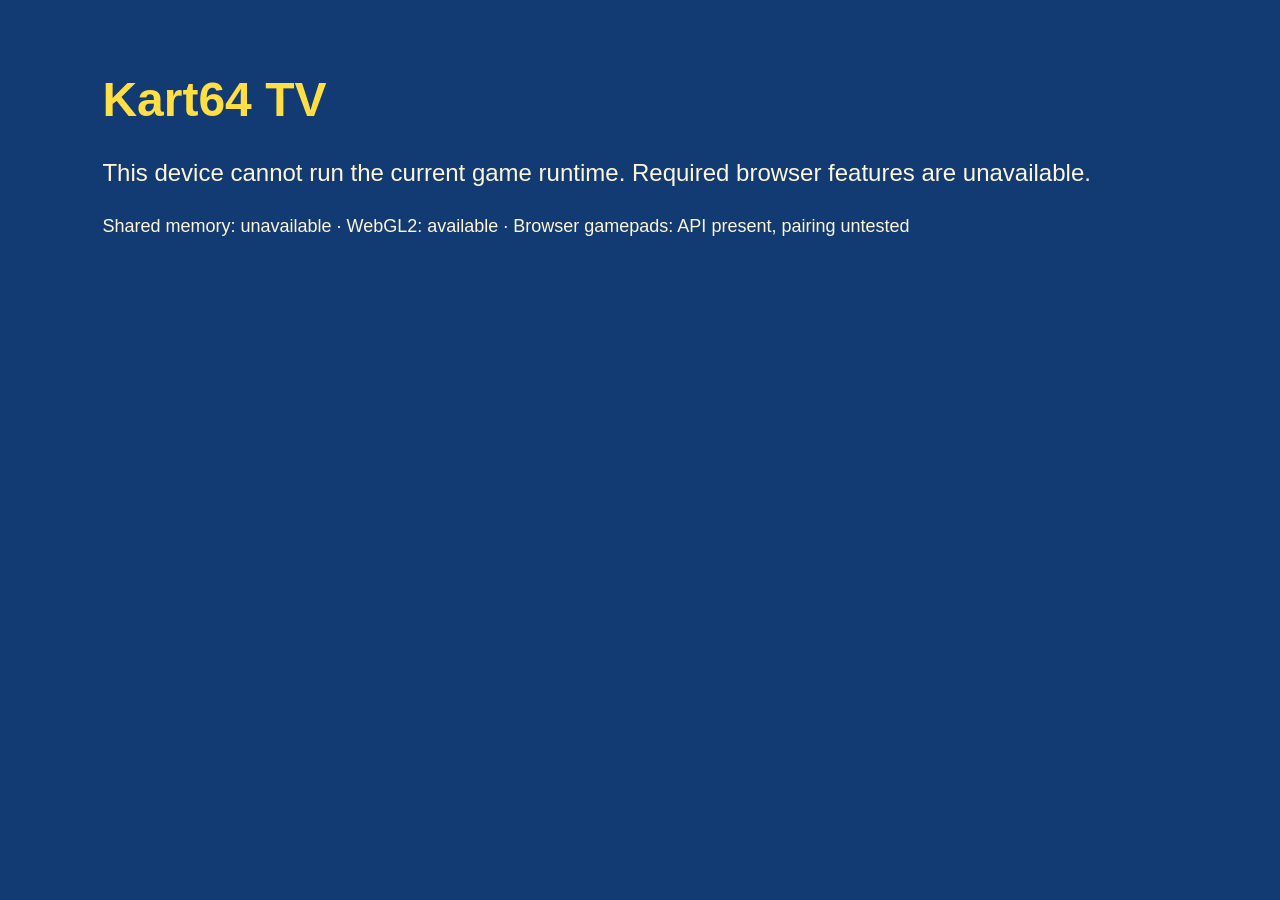
==== android/app/src/main/assets/launch.html @ eab16555 "Introduce Kart64 TV installer" ====
<!doctype html><meta charset="utf-8"><meta name="viewport" content="width=device-width, initial-scale=1"><title>Kart64 TV</title>
<style>body{background:#123b74;color:#fff5d7;font:24px sans-serif;margin:8vh 8vw}h1{color:#ffdf43}button{font:inherit;background:#ffdf43;color:#09234a;padding:16px 28px;border:0}small{display:block;margin:25px 0;font-size:18px;line-height:1.6}</style>
<h1>Kart64 TV</h1><p id="state">Checking this TV…</p><small id="details"></small><button id="play" hidden>Start game</button>
<script>
(async()=>{
 let shared=false;try{shared=new WebAssembly.Memory({initial:1,maximum:2,shared:true}).buffer instanceof SharedArrayBuffer}catch(e){}
 const canvas=document.createElement('canvas'),gl=!!canvas.getContext('webgl2');
 const result={sharedWasm:shared,webgl2:gl,isolated:crossOriginIsolated,gamepads:typeof navigator.getGamepads==='function'};
 fetch('../report',{method:'POST',headers:{'Content-Type':'application/json'},body:JSON.stringify(result)}).catch(()=>{});
 document.getElementById('details').textContent='Shared memory: '+(shared?'available':'unavailable')+' · WebGL2: '+(gl?'available':'unavailable')+' · Browser gamepads: '+(result.gamepads?'API present, pairing untested':'unavailable');
 if(!shared||!gl){document.getElementById('state').textContent='This device cannot run the current game runtime. Required browser features are unavailable.';return}
 let installed=false;try{installed=(await fetch('../game/ready.json')).ok}catch(e){}
 document.getElementById('state').textContent=installed?'Required browser features detected. Game performance still needs testing.':'Browser check passed. This build does not contain your game data.';
 if(installed){const p=document.getElementById('play');p.hidden=false;p.onclick=()=>location.href='../game/index.html';p.focus()}
})();
</script>
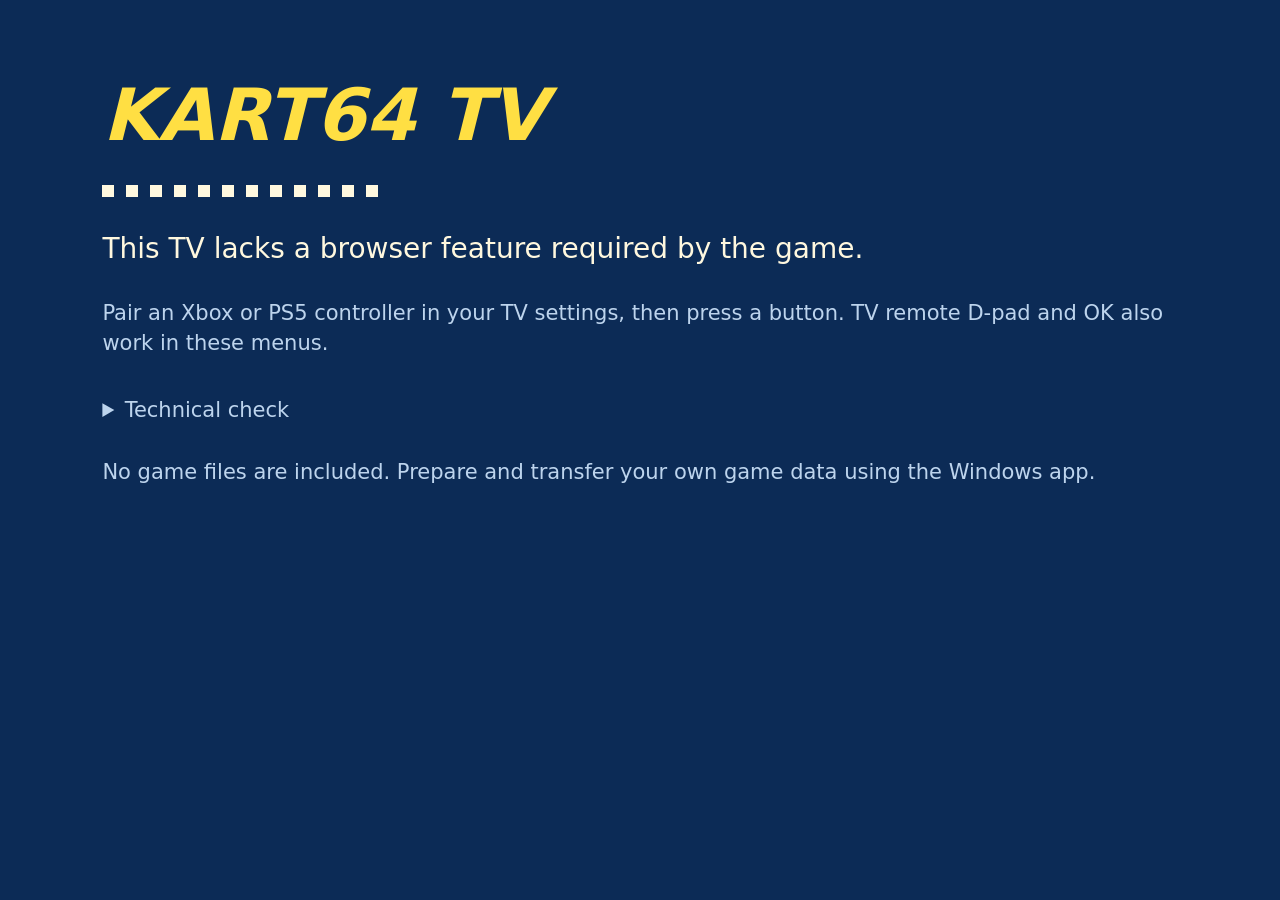
==== commit d6e36e8b: "Add TV controller remapping, safe pause menus and live boot stages" ====
--- a/android/app/src/main/assets/launch.html
+++ b/android/app/src/main/assets/launch.html
@@ -1,16 +1,4 @@
-<!doctype html><meta charset="utf-8"><meta name="viewport" content="width=device-width, initial-scale=1"><title>Kart64 TV</title>
-<style>body{background:#123b74;color:#fff5d7;font:24px sans-serif;margin:8vh 8vw}h1{color:#ffdf43}button{font:inherit;background:#ffdf43;color:#09234a;padding:16px 28px;border:0}small{display:block;margin:25px 0;font-size:18px;line-height:1.6}</style>
-<h1>Kart64 TV</h1><p id="state">Checking this TV…</p><small id="details"></small><button id="play" hidden>Start game</button>
-<script>
-(async()=>{
- let shared=false;try{shared=new WebAssembly.Memory({initial:1,maximum:2,shared:true}).buffer instanceof SharedArrayBuffer}catch(e){}
- const canvas=document.createElement('canvas'),gl=!!canvas.getContext('webgl2');
- const result={sharedWasm:shared,webgl2:gl,isolated:crossOriginIsolated,gamepads:typeof navigator.getGamepads==='function'};
- fetch('../report',{method:'POST',headers:{'Content-Type':'application/json'},body:JSON.stringify(result)}).catch(()=>{});
- document.getElementById('details').textContent='Shared memory: '+(shared?'available':'unavailable')+' · WebGL2: '+(gl?'available':'unavailable')+' · Browser gamepads: '+(result.gamepads?'API present, pairing untested':'unavailable');
- if(!shared||!gl){document.getElementById('state').textContent='This device cannot run the current game runtime. Required browser features are unavailable.';return}
- let installed=false;try{installed=(await fetch('../game/ready.json')).ok}catch(e){}
- document.getElementById('state').textContent=installed?'Required browser features detected. Game performance still needs testing.':'Browser check passed. This build does not contain your game data.';
- if(installed){const p=document.getElementById('play');p.hidden=false;p.onclick=()=>location.href='../game/index.html';p.focus()}
-})();
-</script>
+<!doctype html><html><head><meta charset="utf-8"><meta name="viewport" content="width=device-width,initial-scale=1"><title>Kart64 TV</title>
+<style>
+*{box-sizing:border-box}body{background:#0c2b56;color:#fff8df;font:clamp(18px,2.2vw,28px)/1.45 system-ui,sans-serif;margin:0;padding:7vh 8vw}main{max-width:1100px;margin:auto}h1{color:#ffdf43;font-size:clamp(40px,6vw,72px);font-weight:900;font-style:italic;margin:0}small{color:#bdd4ed;display:block;font-size:.75em;margin:20px 0}.stripe{height:12px;max-width:280px;background:repeating-linear-gradient(90deg,#fff8df 0 12px,#0c2b56 12px 24px);margin:18px 0 32px}button{font:inherit;min-height:64px;background:#2d557f;color:white;padding:16px 28px;border:2px solid #86a4c3;border-bottom:5px solid #061a37;border-radius:7px;margin:8px 16px 8px 0}button#play{background:#df5035}button:focus{outline:5px solid #ffdf43;outline-offset:4px}button[hidden]{display:none}details{margin-top:24px;font-size:.75em;color:#bdd4ed}summary{cursor:pointer;padding:12px 0}#pads{color:#b5efc4}
+</style></head><body><main><h1>KART64 TV</h1><div class="stripe"></div><p id="state" role="status">Checking this TV…</p><button id="play" hidden>Play game</button><button id="controllers" hidden>Controllers & bindings</button><p id="pads"></p><small>Pair an Xbox or PS5 controller in your TV settings, then press a button. TV remote D-pad and OK also work in these menus.</small><details><summary>Technical check</summary><p id="details"></p></details><small>No game files are included. Prepare and transfer your own game data using the Windows app.</small></main><script src="tv-controls.js"></script><script src="launcher.js"></script></body></html>
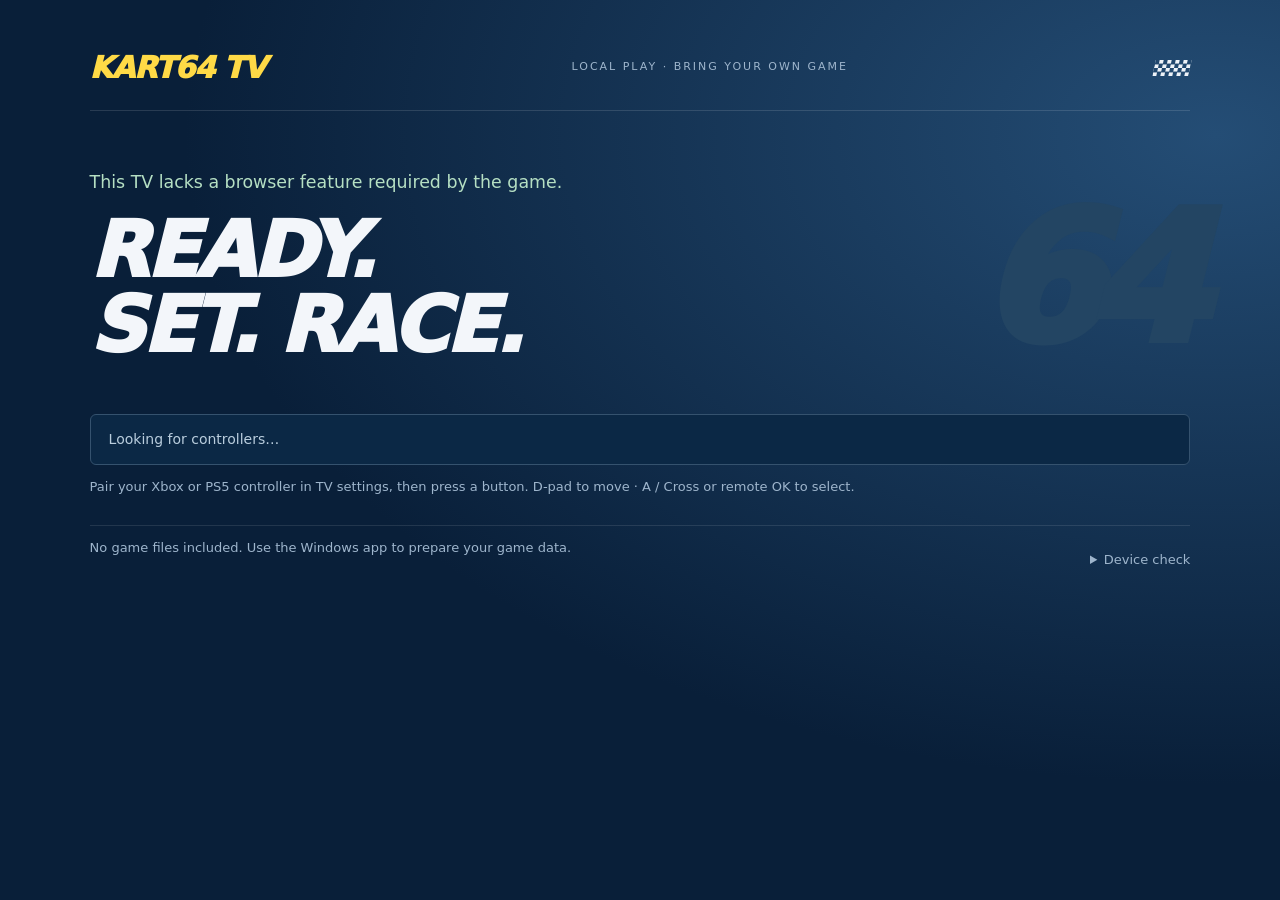
==== commit cbd760f2: "Redesign TV menus with live controller diagrams and compact bindings" ====
--- a/android/app/src/main/assets/launch.html
+++ b/android/app/src/main/assets/launch.html
@@ -1,4 +1,4 @@
 <!doctype html><html><head><meta charset="utf-8"><meta name="viewport" content="width=device-width,initial-scale=1"><title>Kart64 TV</title>
 <style>
-*{box-sizing:border-box}body{background:#0c2b56;color:#fff8df;font:clamp(18px,2.2vw,28px)/1.45 system-ui,sans-serif;margin:0;padding:7vh 8vw}main{max-width:1100px;margin:auto}h1{color:#ffdf43;font-size:clamp(40px,6vw,72px);font-weight:900;font-style:italic;margin:0}small{color:#bdd4ed;display:block;font-size:.75em;margin:20px 0}.stripe{height:12px;max-width:280px;background:repeating-linear-gradient(90deg,#fff8df 0 12px,#0c2b56 12px 24px);margin:18px 0 32px}button{font:inherit;min-height:64px;background:#2d557f;color:white;padding:16px 28px;border:2px solid #86a4c3;border-bottom:5px solid #061a37;border-radius:7px;margin:8px 16px 8px 0}button#play{background:#df5035}button:focus{outline:5px solid #ffdf43;outline-offset:4px}button[hidden]{display:none}details{margin-top:24px;font-size:.75em;color:#bdd4ed}summary{cursor:pointer;padding:12px 0}#pads{color:#b5efc4}
-</style></head><body><main><h1>KART64 TV</h1><div class="stripe"></div><p id="state" role="status">Checking this TV…</p><button id="play" hidden>Play game</button><button id="controllers" hidden>Controllers & bindings</button><p id="pads"></p><small>Pair an Xbox or PS5 controller in your TV settings, then press a button. TV remote D-pad and OK also work in these menus.</small><details><summary>Technical check</summary><p id="details"></p></details><small>No game files are included. Prepare and transfer your own game data using the Windows app.</small></main><script src="tv-controls.js"></script><script src="launcher.js"></script></body></html>
+*{box-sizing:border-box}body{background:radial-gradient(ellipse at 95% 15%,#244d75,transparent 60%),#091f39;color:#f3f6fa;font:clamp(17px,1.7vw,24px)/1.5 system-ui,sans-serif;margin:0;min-height:100vh;padding:5vh 7vw}main{max-width:1120px;margin:auto}header{display:flex;align-items:center;justify-content:space-between;border-bottom:1px solid #ffffff20;padding-bottom:20px;margin-bottom:6vh}h1{color:#ffda46;font-size:30px;font-weight:950;font-style:italic;letter-spacing:-1px;margin:0}.tag{font-size:11px;letter-spacing:2px;color:#9eb5cc;text-transform:uppercase}.stripe{height:16px;width:36px;background:conic-gradient(#edf2f7 25%,transparent 0 50%,#edf2f7 0 75%,transparent 0) 0 0/8px 8px;transform:skew(-12deg)}h2{font-size:clamp(46px,6vw,82px);line-height:.98;font-style:italic;font-weight:950;letter-spacing:-3px;margin:0 0 24px;max-width:850px}#state{display:inline-block;color:#b5dfc3;font-size:.8em;margin:0 0 18px}button{font:750 19px system-ui;min-height:60px;background:#153958;color:#eaf2fa;padding:18px 26px;border:1px solid #496a85;border-radius:5px;margin:0 12px 12px 0;cursor:pointer;box-shadow:none}button#play{background:#ffda46;color:#0b2036;border-color:#ffe58a;min-width:220px;text-align:left}button#play:after{content:"→";float:right;margin-left:32px}button:focus{outline:3px solid #ffda46;outline-offset:4px}button[hidden]{display:none}.actions{margin:22px 0 34px}small{color:#9eb5cc;display:block;font-size:13px;line-height:1.6;max-width:850px;margin:12px 0}#pads{background:#0b2845;border:1px solid #35526e;border-radius:6px;padding:14px 18px;color:#b9cddd;font-size:14px;margin:16px 0 8px}details{font-size:13px;color:#9eb5cc}summary{cursor:pointer;padding:12px 0}footer{border-top:1px solid #ffffff1a;margin-top:28px;padding-top:12px;display:flex;justify-content:space-between;gap:20px}footer small{margin:0}#details{max-width:800px}.layout{display:grid;grid-template-columns:1fr auto;gap:20px}.race-number{font:950 italic 180px/.8 system-ui;color:#234563;align-self:center;letter-spacing:-18px;user-select:none}@media(max-width:950px){.race-number{display:none}header{margin-bottom:28px}h2{font-size:54px}}@media(max-height:650px){header{margin-bottom:24px}h2{font-size:56px}.actions{margin-bottom:16px}}
+</style></head><body><main><header><h1>KART64 TV</h1><span class="tag">Local play · Bring your own game</span><div class="stripe"></div></header><div class="layout"><section><p id="state" role="status">Checking this TV…</p><h2>READY.<br>SET. RACE.</h2><div class="actions"><button id="play" aria-label="Play game" hidden>Play game</button><button id="controllers" hidden>Controllers & bindings</button></div></section><div class="race-number" aria-hidden="true">64</div></div><p id="pads">Looking for controllers…</p><small>Pair your Xbox or PS5 controller in TV settings, then press a button. D-pad to move · A / Cross or remote OK to select.</small><footer><small>No game files included. Use the Windows app to prepare your game data.</small><details><summary>Device check</summary><p id="details"></p></details></footer></main><script src="tv-controls.js"></script><script src="launcher.js"></script></body></html>
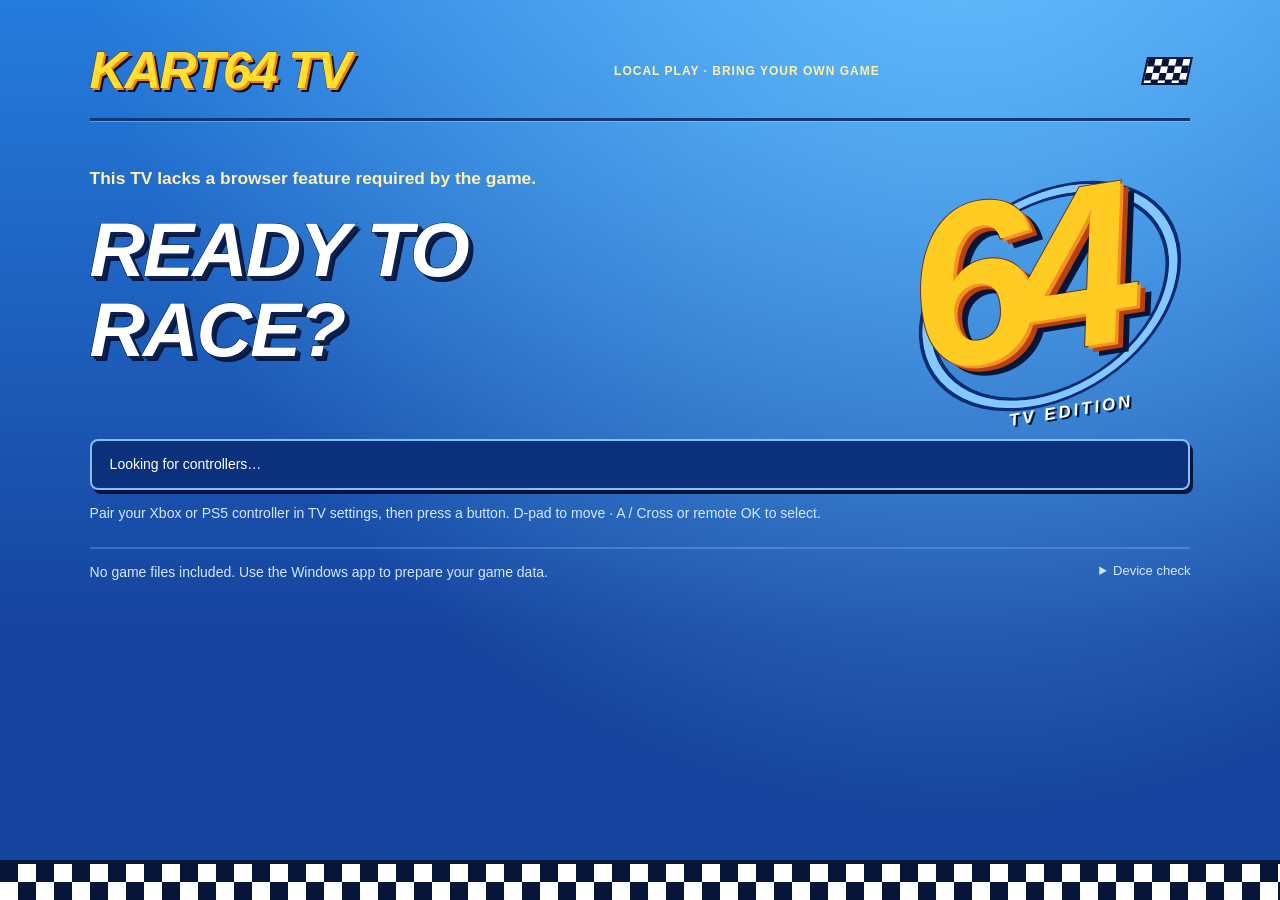
==== commit 1a86ac39: "Style TV menus with classic kart-racing colours and bevelled controls" ====
--- a/android/app/src/main/assets/launch.html
+++ b/android/app/src/main/assets/launch.html
@@ -1,4 +1,4 @@
 <!doctype html><html><head><meta charset="utf-8"><meta name="viewport" content="width=device-width,initial-scale=1"><title>Kart64 TV</title>
 <style>
-*{box-sizing:border-box}body{background:radial-gradient(ellipse at 95% 15%,#244d75,transparent 60%),#091f39;color:#f3f6fa;font:clamp(17px,1.7vw,24px)/1.5 system-ui,sans-serif;margin:0;min-height:100vh;padding:5vh 7vw}main{max-width:1120px;margin:auto}header{display:flex;align-items:center;justify-content:space-between;border-bottom:1px solid #ffffff20;padding-bottom:20px;margin-bottom:6vh}h1{color:#ffda46;font-size:30px;font-weight:950;font-style:italic;letter-spacing:-1px;margin:0}.tag{font-size:11px;letter-spacing:2px;color:#9eb5cc;text-transform:uppercase}.stripe{height:16px;width:36px;background:conic-gradient(#edf2f7 25%,transparent 0 50%,#edf2f7 0 75%,transparent 0) 0 0/8px 8px;transform:skew(-12deg)}h2{font-size:clamp(46px,6vw,82px);line-height:.98;font-style:italic;font-weight:950;letter-spacing:-3px;margin:0 0 24px;max-width:850px}#state{display:inline-block;color:#b5dfc3;font-size:.8em;margin:0 0 18px}button{font:750 19px system-ui;min-height:60px;background:#153958;color:#eaf2fa;padding:18px 26px;border:1px solid #496a85;border-radius:5px;margin:0 12px 12px 0;cursor:pointer;box-shadow:none}button#play{background:#ffda46;color:#0b2036;border-color:#ffe58a;min-width:220px;text-align:left}button#play:after{content:"→";float:right;margin-left:32px}button:focus{outline:3px solid #ffda46;outline-offset:4px}button[hidden]{display:none}.actions{margin:22px 0 34px}small{color:#9eb5cc;display:block;font-size:13px;line-height:1.6;max-width:850px;margin:12px 0}#pads{background:#0b2845;border:1px solid #35526e;border-radius:6px;padding:14px 18px;color:#b9cddd;font-size:14px;margin:16px 0 8px}details{font-size:13px;color:#9eb5cc}summary{cursor:pointer;padding:12px 0}footer{border-top:1px solid #ffffff1a;margin-top:28px;padding-top:12px;display:flex;justify-content:space-between;gap:20px}footer small{margin:0}#details{max-width:800px}.layout{display:grid;grid-template-columns:1fr auto;gap:20px}.race-number{font:950 italic 180px/.8 system-ui;color:#234563;align-self:center;letter-spacing:-18px;user-select:none}@media(max-width:950px){.race-number{display:none}header{margin-bottom:28px}h2{font-size:54px}}@media(max-height:650px){header{margin-bottom:24px}h2{font-size:56px}.actions{margin-bottom:16px}}
-</style></head><body><main><header><h1>KART64 TV</h1><span class="tag">Local play · Bring your own game</span><div class="stripe"></div></header><div class="layout"><section><p id="state" role="status">Checking this TV…</p><h2>READY.<br>SET. RACE.</h2><div class="actions"><button id="play" aria-label="Play game" hidden>Play game</button><button id="controllers" hidden>Controllers & bindings</button></div></section><div class="race-number" aria-hidden="true">64</div></div><p id="pads">Looking for controllers…</p><small>Pair your Xbox or PS5 controller in TV settings, then press a button. D-pad to move · A / Cross or remote OK to select.</small><footer><small>No game files included. Use the Windows app to prepare your game data.</small><details><summary>Device check</summary><p id="details"></p></details></footer></main><script src="tv-controls.js"></script><script src="launcher.js"></script></body></html>
+*{box-sizing:border-box}body{background:radial-gradient(ellipse at 75% -20%,#69c3ff,transparent 65%),linear-gradient(#257cdd,#16449e 70%);color:#fff;font:clamp(17px,1.7vw,24px)/1.5 Arial,Helvetica,sans-serif;margin:0;min-height:100vh;padding:5vh 7vw 65px}body:after{content:"";position:fixed;inset:auto 0 0;height:36px;background:conic-gradient(#fff 25%,#071638 0 50%,#fff 0 75%,#071638 0) 0 0/36px 36px;border-top:4px solid #071638;pointer-events:none}main{max-width:1120px;margin:auto}header{display:flex;align-items:center;justify-content:space-between;gap:20px;border-bottom:3px solid #103879;padding-bottom:22px;margin-bottom:4vh;box-shadow:0 1px #b6dcff66}h1{font:900 italic clamp(34px,4vw,52px)/1 'Arial Black',Arial,sans-serif;letter-spacing:-2px;color:#ffdf32;margin:0;-webkit-text-stroke:1px #743416;paint-order:stroke fill;text-shadow:2px 2px #f27d19,4px 4px #071638}.tag{font-size:12px;letter-spacing:1px;color:#fff0a9;text-transform:uppercase;font-weight:800}.stripe{height:28px;width:46px;background:conic-gradient(#fff 25%,#071638 0 50%,#fff 0 75%,#071638 0) 0 0/14px 14px;transform:skew(-12deg);border:2px solid #071638}h2{font:900 italic clamp(46px,6vw,78px)/1.05 'Arial Black',Arial,sans-serif;letter-spacing:-2px;margin:0 0 26px;max-width:850px;text-shadow:3px 3px #0a2253,5px 5px #071638;-webkit-text-stroke:1px #071638;paint-order:stroke fill}#state{display:inline-block;color:#fff0a9;font-size:.8em;font-weight:700;margin:0 0 18px}button{font:900 italic 21px/1.2 'Arial Black',Arial,sans-serif;text-transform:uppercase;min-height:62px;background:linear-gradient(#347ee8,#1950a5);color:#fff;padding:16px 24px;border:2px solid #8ac6ff;border-bottom-color:#09275e;border-right-color:#09275e;border-radius:8px;margin:0 12px 14px 0;cursor:pointer;box-shadow:0 4px #071638,inset 0 1px #fff6;text-shadow:1px 2px #082656;position:relative}button#play{background:linear-gradient(#ffe779,#ffac24);color:#17203a;border-color:#fff2ab #9e5714 #9e5714 #fff2ab;min-width:235px;text-align:left;text-shadow:0 1px #fff7}button:focus{outline:3px solid #fff;outline-offset:4px;background:linear-gradient(#fff180,#ffca26);color:#152044;text-shadow:none;box-shadow:0 4px #071638,0 0 0 7px #071638}button:focus:before{content:"";position:absolute;left:-27px;top:calc(50% - 10px);border-left:17px solid #ffdd29;border-top:10px solid transparent;border-bottom:10px solid transparent;filter:drop-shadow(2px 2px #071638)}button[hidden]{display:none}.actions{display:flex;align-items:flex-start;flex-direction:column;gap:8px;margin:20px 0 24px 20px}small{color:#d4e8ff;display:block;font-size:14px;line-height:1.6;max-width:900px;margin:12px 0}#pads{background:#0b317c;border:2px solid #83bfff;border-radius:8px;padding:13px 18px;color:#fff;font-size:14px;margin:16px 0 8px;box-shadow:3px 4px #071638}details{font-size:13px;color:#d4e8ff}summary{cursor:pointer;padding:0;min-width:90px}summary:focus{outline:3px solid #ffe537;outline-offset:4px}footer{border-top:2px solid #85b9ff55;margin-top:22px;padding-top:12px;display:flex;justify-content:space-between;gap:20px}footer small{margin:0}#details{max-width:800px}.layout{display:grid;grid-template-columns:1fr 280px;gap:20px;align-items:center}.race-number{font:900 italic 230px/1 'Arial Black',Arial,sans-serif;color:#ffcc24;letter-spacing:-24px;user-select:none;transform:rotate(-9deg);text-shadow:3px 3px #f59122,7px 7px #b84013,12px 12px #071638;-webkit-text-stroke:2px #71300b;paint-order:stroke fill;position:relative;padding-right:18px}.race-number:before{content:"";position:absolute;width:260px;height:260px;border:9px solid #83c9ff;border-radius:50%;inset:0;transform:rotate(-25deg) scaleY(.7);z-index:-1;box-shadow:0 0 0 4px #0b2b72,inset 0 0 0 4px #0b2b72}.race-number:after{content:"TV EDITION";display:block;letter-spacing:3px;font:900 italic 17px Arial;color:#fff;text-align:center;-webkit-text-stroke:0;text-shadow:2px 2px #071638;margin:16px 0 0 22px}@media(max-width:950px){.race-number{display:none}.layout{grid-template-columns:1fr}header{margin-bottom:28px}h2{font-size:54px}}@media(min-height:651px) and (max-height:800px){header{margin-bottom:20px;padding-bottom:18px}h1{font-size:44px}h2{font-size:64px;margin-bottom:18px}.actions{margin:16px 0 16px 20px;gap:6px}button{min-height:54px;padding:14px 22px}footer{margin-top:14px}#pads{padding:11px 18px}}@media(max-height:650px){body{padding-top:3vh}header{margin-bottom:16px;padding-bottom:16px}h2{font-size:50px;margin-bottom:18px}.actions{margin-bottom:14px;gap:4px}button{min-height:48px;padding:12px 22px;font-size:18px}#pads{margin-top:10px}footer{margin-top:12px}}@media(prefers-reduced-motion:reduce){*{transition:none!important}}
+</style></head><body><main><header><h1>KART64 TV</h1><span class="tag">Local play · Bring your own game</span><div class="stripe"></div></header><div class="layout"><section><p id="state" role="status">Checking this TV…</p><h2>READY TO<br>RACE?</h2><div class="actions"><button id="play" aria-label="Play game" hidden>Play game</button><button id="controllers" hidden>Controllers & bindings</button></div></section><div class="race-number" aria-hidden="true">64</div></div><p id="pads">Looking for controllers…</p><small>Pair your Xbox or PS5 controller in TV settings, then press a button. D-pad to move · A / Cross or remote OK to select.</small><footer><small>No game files included. Use the Windows app to prepare your game data.</small><details><summary>Device check</summary><p id="details"></p></details></footer></main><script src="tv-controls.js"></script><script src="launcher.js"></script></body></html>
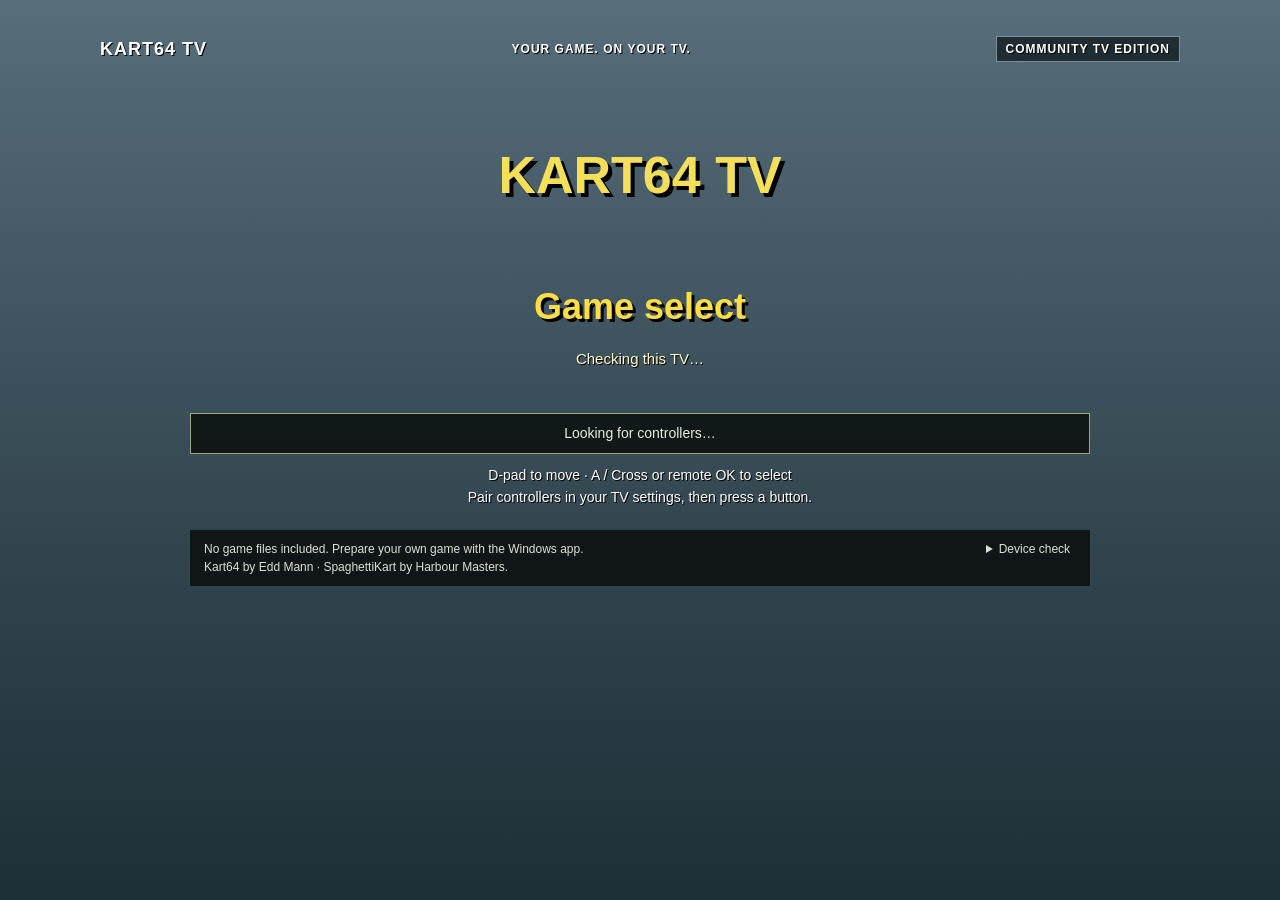
==== commit 0d607e5b: "Build native MK64 menus from the player's local game assets" ====
--- a/android/app/src/main/assets/launch.html
+++ b/android/app/src/main/assets/launch.html
@@ -1,4 +1,4 @@
-<!doctype html><html><head><meta charset="utf-8"><meta name="viewport" content="width=device-width,initial-scale=1"><title>Kart64 TV</title>
+<!doctype html><html><head><meta charset="utf-8"><meta name="viewport" content="width=device-width,initial-scale=1"><title>Kart64 TV</title><link rel="stylesheet" href="tv-shell.css">
 <style>
-*{box-sizing:border-box}body{background:radial-gradient(ellipse at 75% -20%,#69c3ff,transparent 65%),linear-gradient(#257cdd,#16449e 70%);color:#fff;font:clamp(17px,1.7vw,24px)/1.5 Arial,Helvetica,sans-serif;margin:0;min-height:100vh;padding:5vh 7vw 65px}body:after{content:"";position:fixed;inset:auto 0 0;height:36px;background:conic-gradient(#fff 25%,#071638 0 50%,#fff 0 75%,#071638 0) 0 0/36px 36px;border-top:4px solid #071638;pointer-events:none}main{max-width:1120px;margin:auto}header{display:flex;align-items:center;justify-content:space-between;gap:20px;border-bottom:3px solid #103879;padding-bottom:22px;margin-bottom:4vh;box-shadow:0 1px #b6dcff66}h1{font:900 italic clamp(34px,4vw,52px)/1 'Arial Black',Arial,sans-serif;letter-spacing:-2px;color:#ffdf32;margin:0;-webkit-text-stroke:1px #743416;paint-order:stroke fill;text-shadow:2px 2px #f27d19,4px 4px #071638}.tag{font-size:12px;letter-spacing:1px;color:#fff0a9;text-transform:uppercase;font-weight:800}.stripe{height:28px;width:46px;background:conic-gradient(#fff 25%,#071638 0 50%,#fff 0 75%,#071638 0) 0 0/14px 14px;transform:skew(-12deg);border:2px solid #071638}h2{font:900 italic clamp(46px,6vw,78px)/1.05 'Arial Black',Arial,sans-serif;letter-spacing:-2px;margin:0 0 26px;max-width:850px;text-shadow:3px 3px #0a2253,5px 5px #071638;-webkit-text-stroke:1px #071638;paint-order:stroke fill}#state{display:inline-block;color:#fff0a9;font-size:.8em;font-weight:700;margin:0 0 18px}button{font:900 italic 21px/1.2 'Arial Black',Arial,sans-serif;text-transform:uppercase;min-height:62px;background:linear-gradient(#347ee8,#1950a5);color:#fff;padding:16px 24px;border:2px solid #8ac6ff;border-bottom-color:#09275e;border-right-color:#09275e;border-radius:8px;margin:0 12px 14px 0;cursor:pointer;box-shadow:0 4px #071638,inset 0 1px #fff6;text-shadow:1px 2px #082656;position:relative}button#play{background:linear-gradient(#ffe779,#ffac24);color:#17203a;border-color:#fff2ab #9e5714 #9e5714 #fff2ab;min-width:235px;text-align:left;text-shadow:0 1px #fff7}button:focus{outline:3px solid #fff;outline-offset:4px;background:linear-gradient(#fff180,#ffca26);color:#152044;text-shadow:none;box-shadow:0 4px #071638,0 0 0 7px #071638}button:focus:before{content:"";position:absolute;left:-27px;top:calc(50% - 10px);border-left:17px solid #ffdd29;border-top:10px solid transparent;border-bottom:10px solid transparent;filter:drop-shadow(2px 2px #071638)}button[hidden]{display:none}.actions{display:flex;align-items:flex-start;flex-direction:column;gap:8px;margin:20px 0 24px 20px}small{color:#d4e8ff;display:block;font-size:14px;line-height:1.6;max-width:900px;margin:12px 0}#pads{background:#0b317c;border:2px solid #83bfff;border-radius:8px;padding:13px 18px;color:#fff;font-size:14px;margin:16px 0 8px;box-shadow:3px 4px #071638}details{font-size:13px;color:#d4e8ff}summary{cursor:pointer;padding:0;min-width:90px}summary:focus{outline:3px solid #ffe537;outline-offset:4px}footer{border-top:2px solid #85b9ff55;margin-top:22px;padding-top:12px;display:flex;justify-content:space-between;gap:20px}footer small{margin:0}#details{max-width:800px}.layout{display:grid;grid-template-columns:1fr 280px;gap:20px;align-items:center}.race-number{font:900 italic 230px/1 'Arial Black',Arial,sans-serif;color:#ffcc24;letter-spacing:-24px;user-select:none;transform:rotate(-9deg);text-shadow:3px 3px #f59122,7px 7px #b84013,12px 12px #071638;-webkit-text-stroke:2px #71300b;paint-order:stroke fill;position:relative;padding-right:18px}.race-number:before{content:"";position:absolute;width:260px;height:260px;border:9px solid #83c9ff;border-radius:50%;inset:0;transform:rotate(-25deg) scaleY(.7);z-index:-1;box-shadow:0 0 0 4px #0b2b72,inset 0 0 0 4px #0b2b72}.race-number:after{content:"TV EDITION";display:block;letter-spacing:3px;font:900 italic 17px Arial;color:#fff;text-align:center;-webkit-text-stroke:0;text-shadow:2px 2px #071638;margin:16px 0 0 22px}@media(max-width:950px){.race-number{display:none}.layout{grid-template-columns:1fr}header{margin-bottom:28px}h2{font-size:54px}}@media(min-height:651px) and (max-height:800px){header{margin-bottom:20px;padding-bottom:18px}h1{font-size:44px}h2{font-size:64px;margin-bottom:18px}.actions{margin:16px 0 16px 20px;gap:6px}button{min-height:54px;padding:14px 22px}footer{margin-top:14px}#pads{padding:11px 18px}}@media(max-height:650px){body{padding-top:3vh}header{margin-bottom:16px;padding-bottom:16px}h2{font-size:50px;margin-bottom:18px}.actions{margin-bottom:14px;gap:4px}button{min-height:48px;padding:12px 22px;font-size:18px}#pads{margin-top:10px}footer{margin-top:12px}}@media(prefers-reduced-motion:reduce){*{transition:none!important}}
-</style></head><body><main><header><h1>KART64 TV</h1><span class="tag">Local play · Bring your own game</span><div class="stripe"></div></header><div class="layout"><section><p id="state" role="status">Checking this TV…</p><h2>READY TO<br>RACE?</h2><div class="actions"><button id="play" aria-label="Play game" hidden>Play game</button><button id="controllers" hidden>Controllers & bindings</button></div></section><div class="race-number" aria-hidden="true">64</div></div><p id="pads">Looking for controllers…</p><small>Pair your Xbox or PS5 controller in TV settings, then press a button. D-pad to move · A / Cross or remote OK to select.</small><footer><small>No game files included. Use the Windows app to prepare your game data.</small><details><summary>Device check</summary><p id="details"></p></details></footer></main><script src="tv-controls.js"></script><script src="launcher.js"></script></body></html>
+*{box-sizing:border-box}body{margin:0;min-height:100vh;padding:4vh 6vw;color:#fff;background:#273a43;font:18px/1.5 Arial,sans-serif}body:before{content:"";position:fixed;inset:0;background-image:linear-gradient(#0e18252b,#0c172a4d),var(--mk-background,linear-gradient(#667f8c,#25393c));background-size:cover;background-position:center;z-index:-1}main{max-width:1080px;margin:auto}header{display:flex;align-items:center;justify-content:space-between;gap:20px;font:700 12px Arial;letter-spacing:1px;text-transform:uppercase;text-shadow:1px 1px #000}header h1{font:900 18px Arial;margin:0;color:#fff}.edition{background:#111d21c9;padding:5px 9px;border:1px solid #839294}.game-logo{width:430px;height:215px;max-width:75vw;margin:5px auto 4px;background-position:center;background-size:contain;background-repeat:no-repeat;display:flex;align-items:center;justify-content:center}.game-logo strong{font:900 52px 'Arial Black',Arial;color:#f4df59;text-shadow:4px 4px #000}.k64-native-theme .game-logo{background-image:var(--mk-logo)}.k64-native-theme .game-logo strong{display:none}h2{text-align:center;font:900 36px 'Arial Black',Arial;color:#ffde43;text-shadow:3px 3px #000;margin:0 0 20px}h2 .tv-game-text{--mk-letter-color:linear-gradient(#fff2a3,#ffd52e 50%,#f0840d)}#state{text-align:center;margin:6px 0 16px;color:#fff9cb;font-size:15px;text-shadow:1px 1px #000}.actions{display:grid;grid-template-columns:1fr 1fr;gap:24px;width:min(760px,100%);margin:0 auto 26px}button{font:900 28px 'Arial Black',Arial;min-height:88px;padding:20px 16px;border:3px solid #a0a292;background:#0b100ee8;color:#e2f83d;cursor:pointer;text-shadow:2px 2px #000;box-shadow:4px 4px #0008;position:relative}button:first-child{border-color:#c9cc60}button:focus{outline:3px solid #ffffbf;outline-offset:4px;border-color:#eaff6e;background:#263119eb}button:focus .tv-game-text{--mk-letter-color:linear-gradient(#fff,#e8ff8f 45%,#a8f01f)}button:focus:after{content:"";position:absolute;bottom:-13px;left:calc(50% - 10px);width:16px;height:16px;background:linear-gradient(135deg,#efff5c,#5aa816);transform:rotate(45deg);border:2px solid #14250b;box-shadow:2px 2px #000}button[hidden]{display:none}#pads{width:min(900px,100%);margin:0 auto 10px;text-align:center;padding:9px 14px;background:#0b100edb;border:1px solid #9da786;color:#e8eddb;font-size:14px}.help{display:block;text-align:center;font-size:14px;color:#fff;line-height:1.6;text-shadow:1px 1px #000}footer{margin:22px auto 0;padding:10px 14px;width:min(900px,100%);display:flex;justify-content:space-between;gap:20px;background:#0b100edb;color:#dce0d4;font-size:12px}footer small{font-size:12px}details{font-size:12px}summary{cursor:pointer;min-width:90px}summary:focus{outline:2px solid #ffff9c;outline-offset:3px}#details{max-width:650px}button .tv-game-text{--mk-letter-color:linear-gradient(#f3ff82,#a8f330 50%,#4c9b12)}@media(max-height:650px){body{padding:3vh 5vw}.game-logo{height:110px;width:220px}h2{font-size:26px;margin-bottom:10px}.actions{margin-bottom:14px}button{min-height:60px;font-size:22px;padding:14px 12px}#pads{padding:8px 12px;margin-bottom:8px}.help{font-size:12px}footer{margin-top:10px;padding:8px 12px}header h1{font-size:15px}.edition{font-size:10px}}@media(max-width:850px){.actions{gap:18px}button{font-size:23px}header .tag{display:none}}@media(prefers-reduced-motion:reduce){*{transition:none!important}}
+</style></head><body class="k64-launcher"><main><header><h1>KART64 TV</h1><span class="tag">Your game. On your TV.</span><span class="edition">Community TV edition</span></header><div class="game-logo" role="img" aria-label="Mario Kart 64"><strong>KART64 TV</strong></div><h2 data-native-text>Game select</h2><p id="state" role="status">Checking this TV…</p><div class="actions"><button id="play" aria-label="Play game" data-native-text hidden>Play game</button><button id="controllers" data-native-text hidden>Controllers</button></div><p id="pads">Looking for controllers…</p><small class="help">D-pad to move · A / Cross or remote OK to select<br>Pair controllers in your TV settings, then press a button.</small><footer><small>No game files included. Prepare your own game with the Windows app.<br>Kart64 by Edd Mann · SpaghettiKart by Harbour Masters.</small><details><summary>Device check</summary><p id="details"></p></details></footer></main><script src="tv-controls.js"></script><script src="tv-theme.js"></script><script src="launcher.js"></script></body></html>
